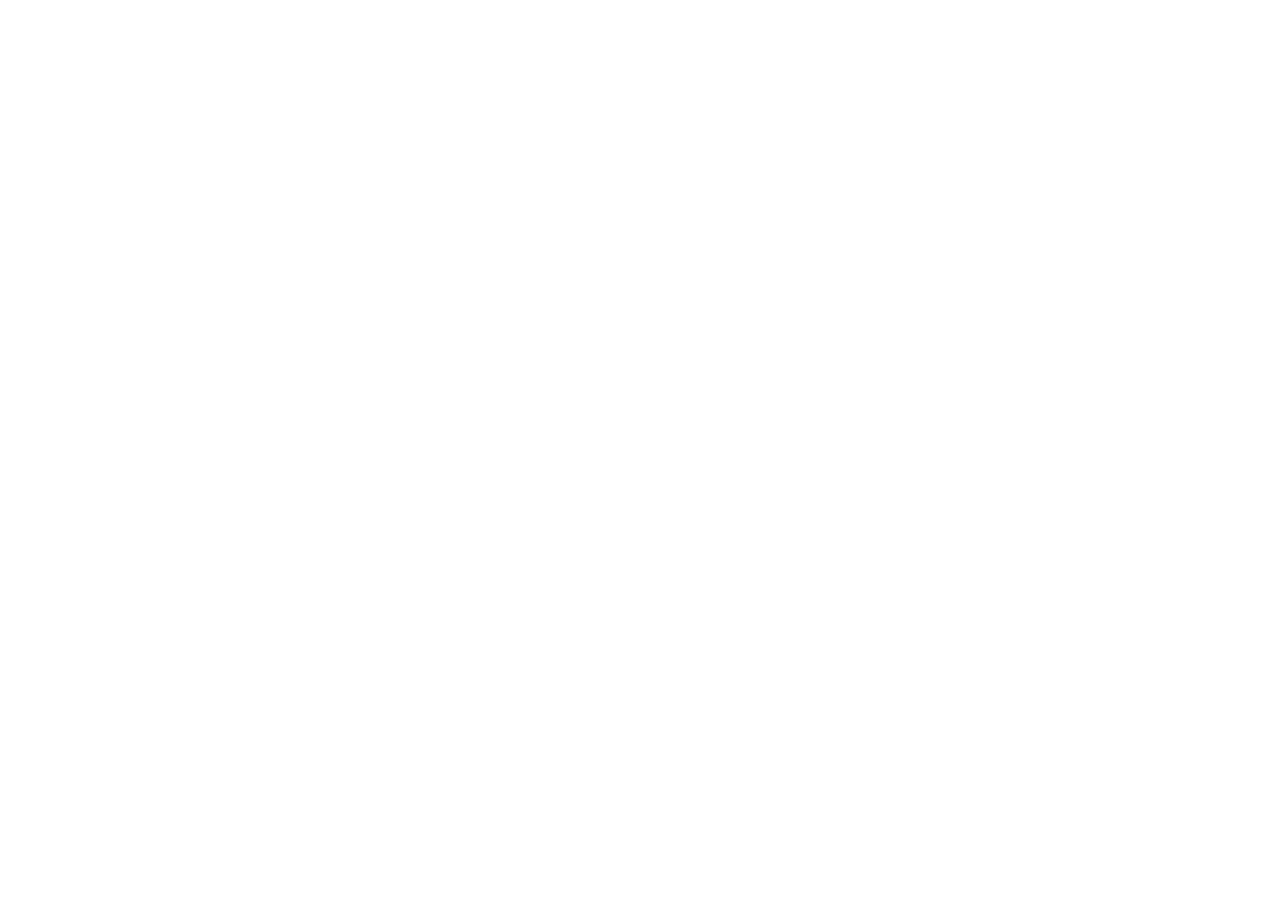
==== index.html @ 17f377a2 "updated" ====
<!DOCTYPE html>
<html lang="en">
<head>
    <meta charset="UTF-8">
    <meta name="viewport" content="width=device-width, initial-scale=1.0">
    <title>Document</title>
</head>
<body>
    
</body>
</html>
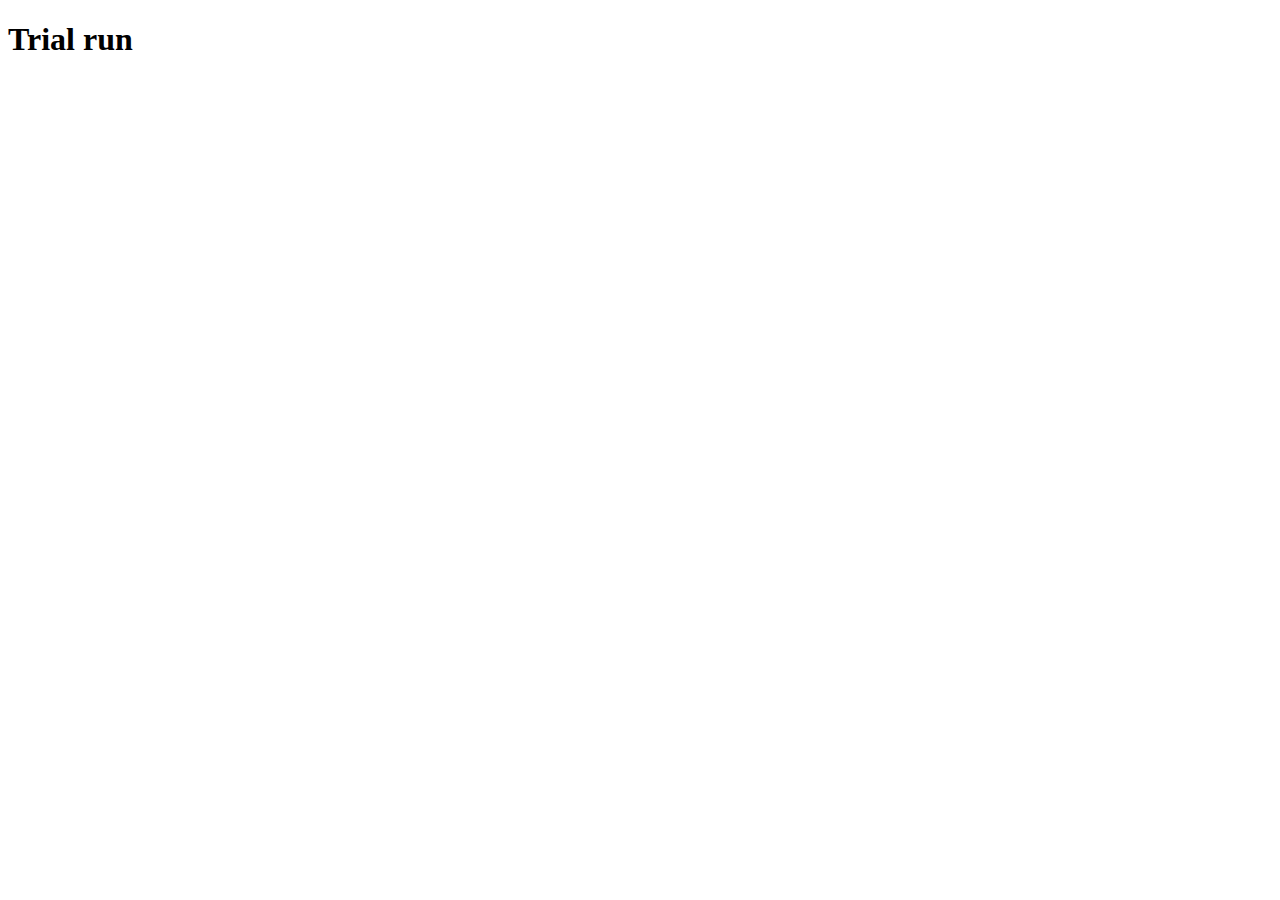
==== commit cbd211a1: "update1" ====
--- a/index.html
+++ b/index.html
@@ -6,6 +6,8 @@
     <title>Document</title>
 </head>
 <body>
-    
+    <h1>
+        Trial run 
+    </h1>
 </body>
 </html>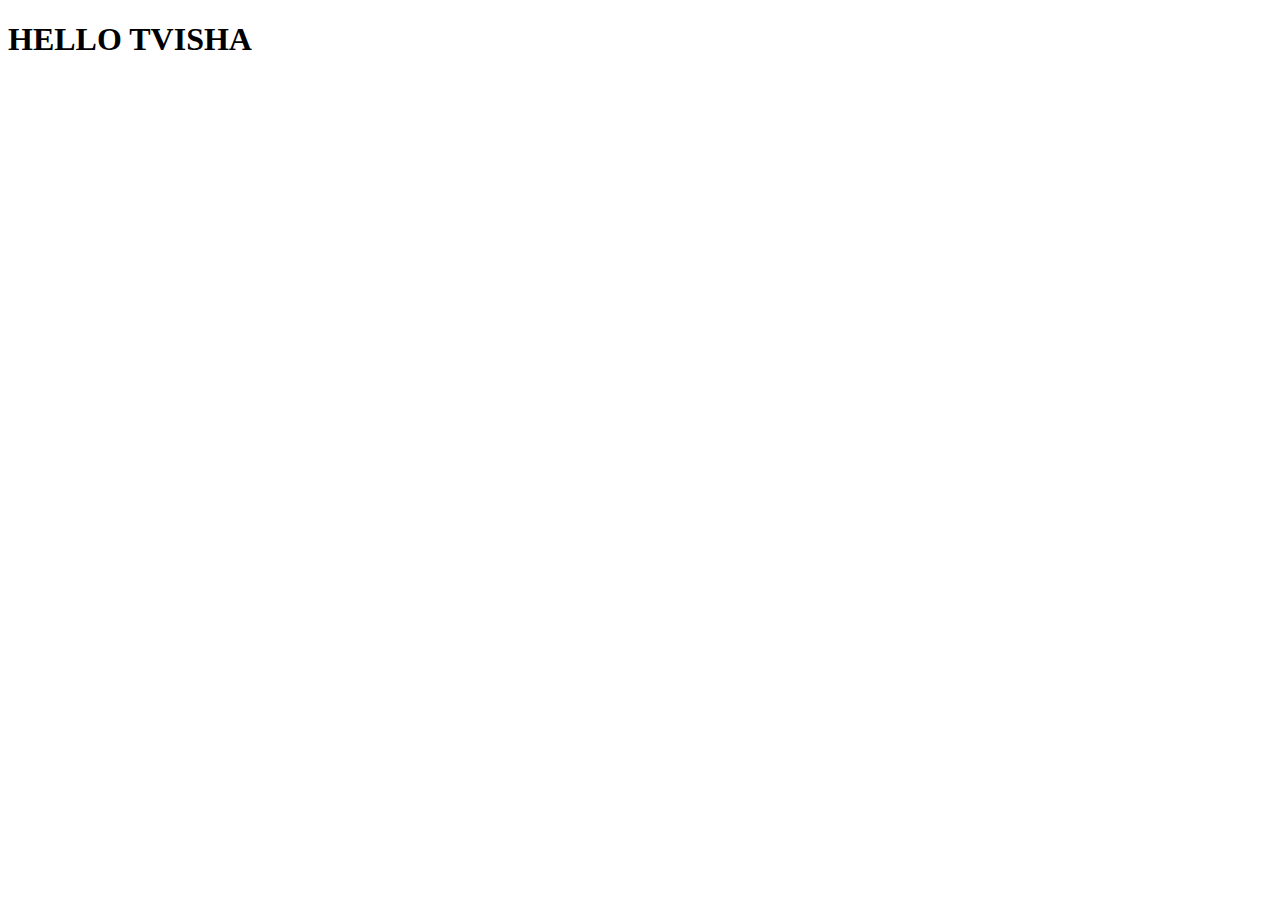
==== commit 7ef5d759: "UDATED" ====
--- a/index.html
+++ b/index.html
@@ -6,8 +6,7 @@
     <title>Document</title>
 </head>
 <body>
-    <h1>
-        Trial run 
-    </h1>
+    <h1>HELLO TVISHA</h1>
+    
 </body>
 </html>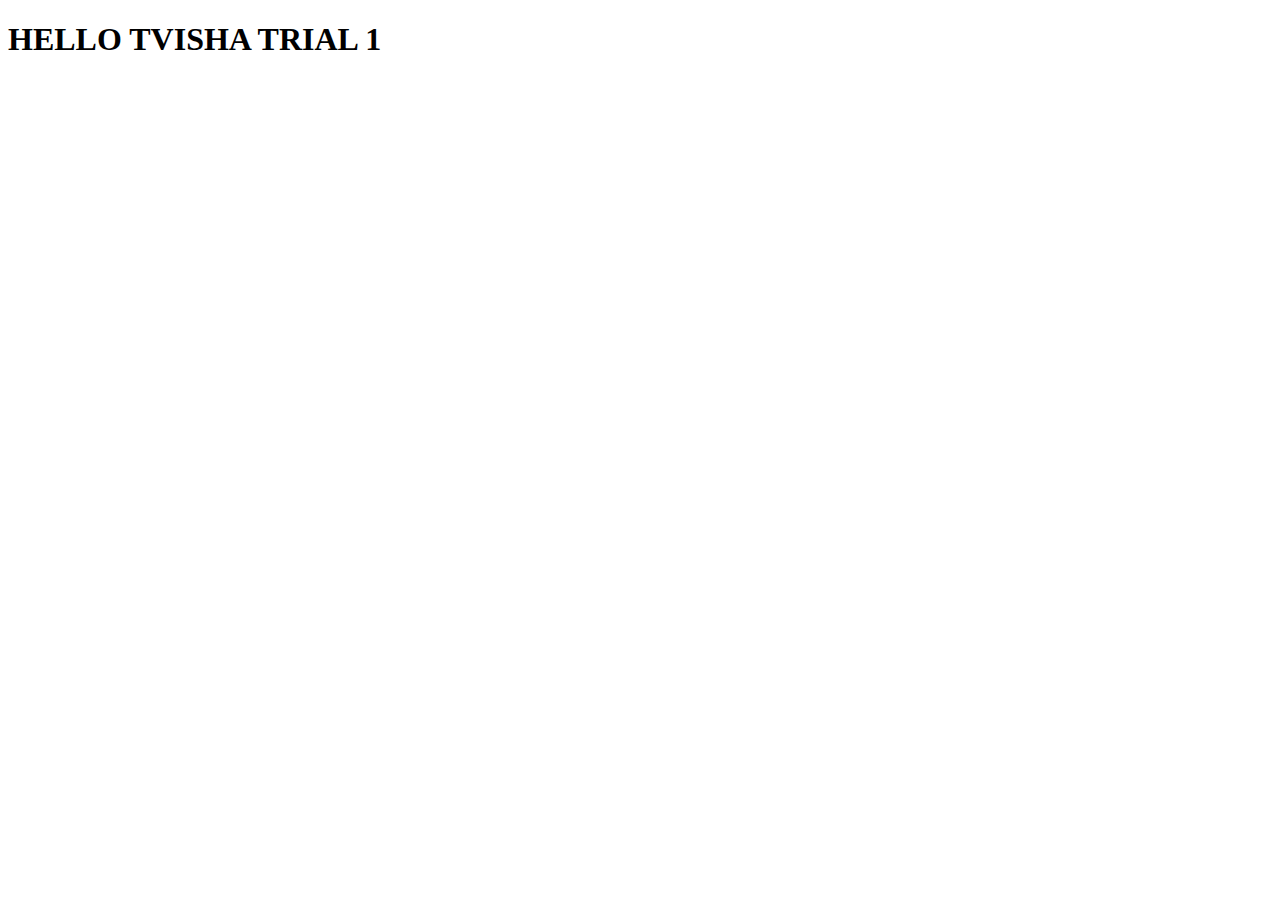
==== commit ad50cb15: "Updated" ====
--- a/index.html
+++ b/index.html
@@ -6,7 +6,7 @@
     <title>Document</title>
 </head>
 <body>
-    <h1>HELLO TVISHA</h1>
+    <h1>HELLO TVISHA TRIAL 1</h1>
     
 </body>
 </html>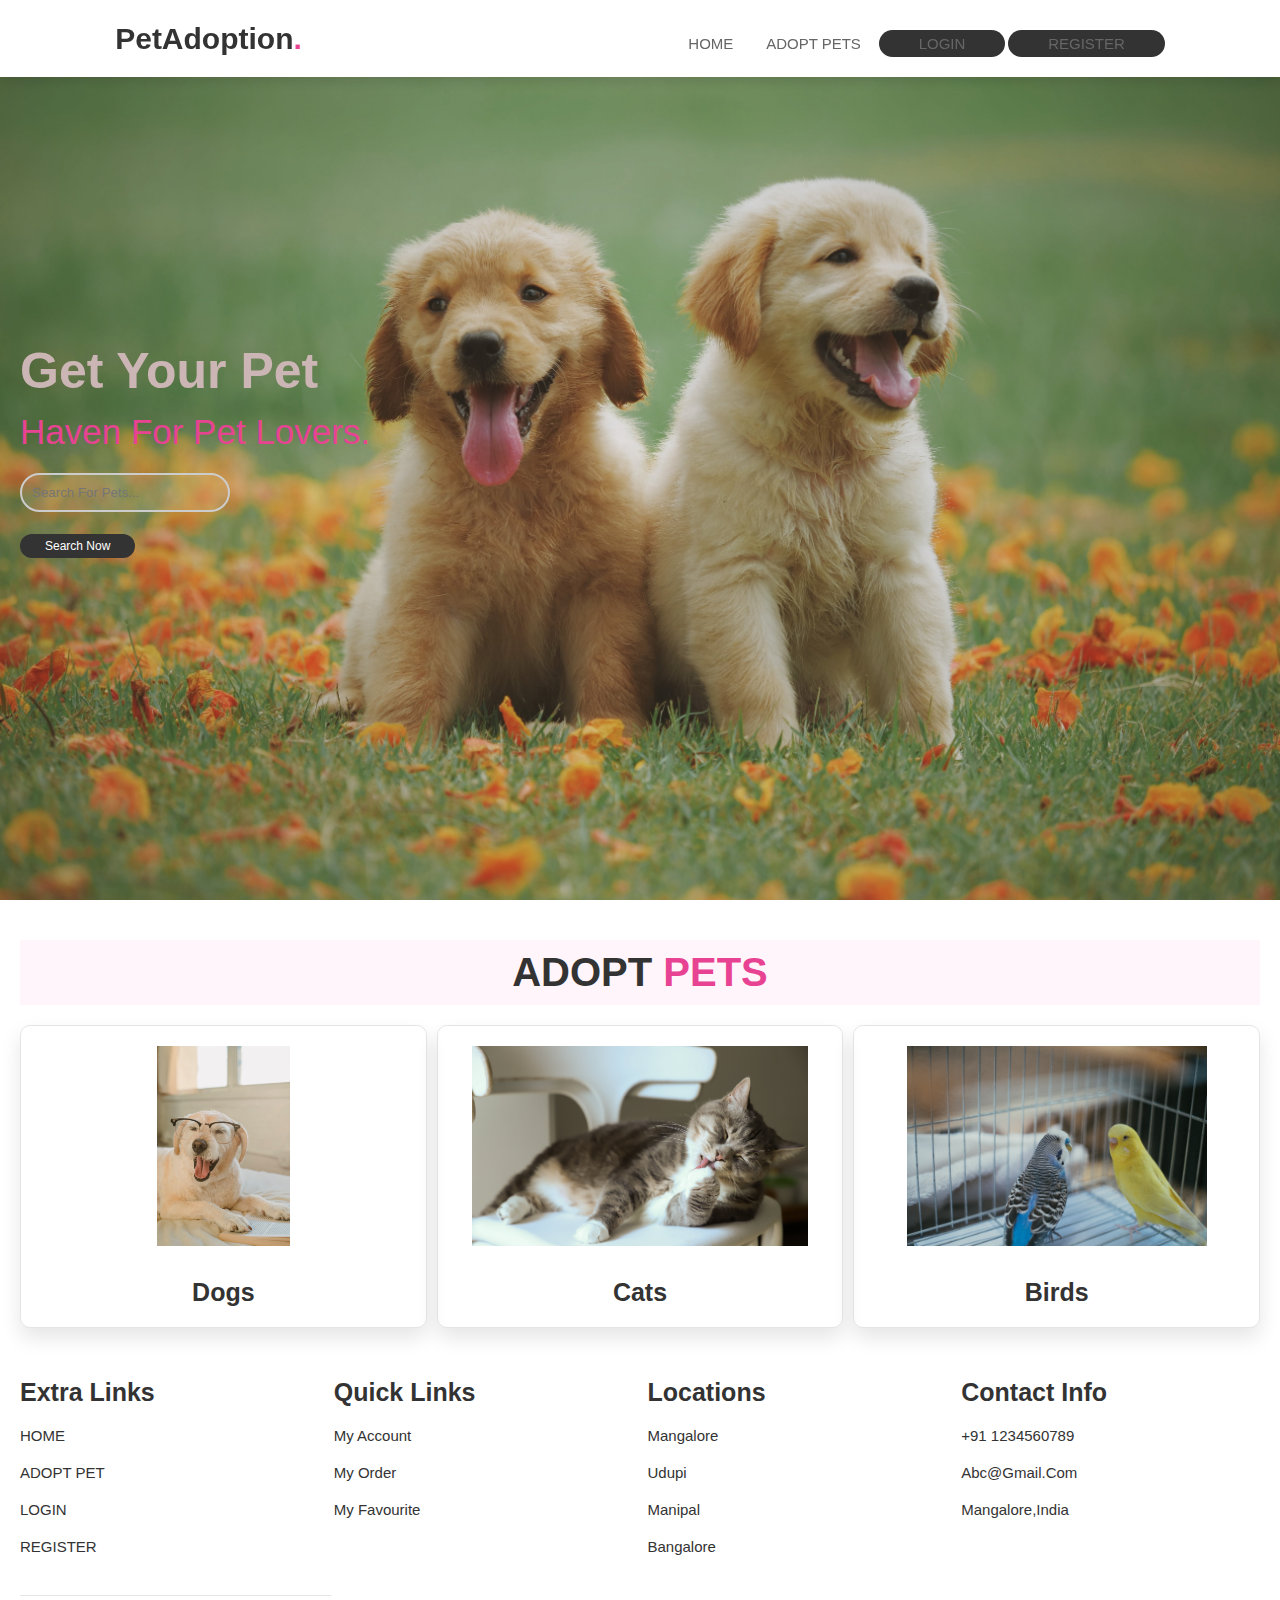
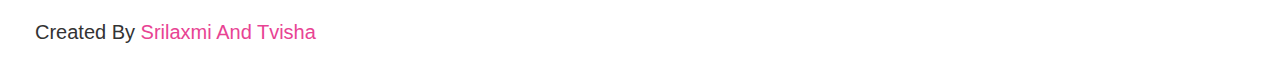
==== commit 7dbe0ac4: "changes updated" ====
--- a/index.html
+++ b/index.html
@@ -4,9 +4,361 @@
     <meta charset="UTF-8">
     <meta name="viewport" content="width=device-width, initial-scale=1.0">
     <title>Document</title>
+   <!-- <link rel="stylesheet" href="styles1.css"> -->
+
+<style>
+    :root{
+    --pink:#e84393;
+    --grey:#F2F3F5;   
+}
+*{
+    margin:0; padding:0;
+    box-sizing: border-box;
+    font-family: Verdana, Geneva, Tahoma, sans-serif;
+    outline: none; border: none;
+    text-decoration: none;
+    text-transform: capitalize;
+    transition: .2s linear;
+}
+
+html{
+    font-size: 62.5%;
+    scroll-behavior: smooth;
+    scroll-padding-top: 6rem;
+    overflow-x: hidden;
+}
+section{
+    padding: 2rem 9%;
+}
+
+.btn{
+    display:inline-block;
+    margin-top: 1rem;
+    border-radius: 5rem;
+    background: #333;
+    color: #fff;
+    padding: .5rem 2.5rem;
+    cursor:pointer;
+    font-size: 1.2rem;
+}
+
+.btn:hover{
+    background: var(--grey);
+}
+
+header{
+    position :fixed;
+    top :0; left :0; right :0;
+    background: #ffffff;
+    padding: 2rem 9%;
+    display:flex;
+    align-items: center;
+    justify-content: space-between;
+    z-index:1000;
+    box-shadow: 0 .5rem 1rem rgba(0,0,0,.1);
+}
+
+header .logo{
+    font-size: 3rem;
+    color: #333;
+    font-weight: bolder;
+}
+
+header .logo span{
+    color: var(--pink);
+}
+
+header .navbar a{
+    font-size: 1.5rem;
+    padding:0 1.5rem;
+    color:#666;
+}
+
+header .navbar a:hover{
+    color:var(--pink);
+}
+
+section{
+    padding: 2rem;
+}
+
+.home{
+    display: flex;
+    align-items: center;
+    min-height: 100vh;
+    background-image: url("images/pet paw.jpg");
+    background-size: cover;
+    background-position: center;
+}
+
+.home .content{
+    max-width: 50rem;
+}
+
+.home .content h3{
+    font-size: 5rem;
+    color:#ccb5b5;
+    padding:1rem 0;
+    line-height: 1;
+}
+
+.home .content span{
+    font-size: 3.5rem;
+    color:var(--pink);
+    padding: 1rem 0;
+    line-height: 1.5;
+}
+.home .content .search-bar input[type="text"] {
+    width: 60%;
+    padding: 10px;
+    border: 2px solid #ccc;
+    border-radius: 5rem;
+    background-color: rgba(255, 255, 255, 0.1);
+    color: #fff;
+}
+
+/*
+.home .content p{
+    font-size: 2rem;
+    color:#999;
+    padding: 1rem 0;
+    line-height: 1.5;
+}
+*/
+
+.heading{
+    text-align: center;
+    font-size: 4rem;
+    color: #333;
+    padding: 1rem;
+    margin: 2rem 0;
+    background: rgba(255, 51, 153,.05);
+}
+
+.heading span{
+    color: var(--pink);
+}
+
+.animals .box-container{
+    display:flex;
+    flex-wrap:wrap;
+    gap:1rem;
+}
+
+.animals .box-container .box{
+    flex:1 1 30rem;
+    box-shadow: 0 1rem 2rem rgba(0,0,0,.1);
+    border-radius: 1rem;
+    border: .1rem solid rgba(0,0,0,.1);
+    position: relative;
+    background-color: rgba(rgb(83, 75, 75), green, blue, alpha);
+}
+
+.animals .box-container .box .image{
+    position: relative;
+    text-align: center;
+    padding-top: 2rem;
+    overflow: hidden;
+}
+
+.animals .box-container .box .image img{
+    height: 20rem;
+}
+
+.animals .box-container .box:hover .image img{
+    transform: scale(1.1);
+    cursor: pointer;
+}
+
+.animals .box-container .box .content{
+    padding:2rem;
+    text-align: center;
+}
+
+.animals .box-container .box .content h3{
+    font-size: 2.5rem;
+    color:#333;
+    font-weight: bolder;
+    padding-top: 1rem;
+}
+
+.footer .box-container{
+    display: flex;
+    flex-wrap: wrap;
+    gap: 1.5rem;
+}
+
+.footer .box-container .box{
+    flex:1 1 25rem;
+}
+
+.footer .box-container .box h3{
+    color:#333;
+    font-size: 2.5rem;
+    padding:1rem 0;
+}
+
+.footer .box-container .box a{ 
+    display: block;
+    color:#333;
+    font-size: 1.5rem;
+    padding:1rem 0;
+}
+
+.footer .box-container .box a:hover{ 
+    color:var(--pink);
+    text-decoration: underline;
+}
+
+.footer .credit{
+    text-align: center;
+    padding: 1.5rem;
+    margin-top: 1.5rem;
+    padding-top: 2.5rem;
+    font-size: 2rem;
+    color: #333;
+    border-top: .1rem solid rgba(0,0,0,.1);
+}
+
+.footer .credit span{
+    color:var(--pink);
+}
+
+
+@media (max-width:991px){
+    html{
+        font-size: 62.5%;
+    } 
+    header{
+        padding: 2rem;
+    }
+}
+
+@media (max-width:768px){
+    header .navbar{
+        position:absolute;
+        top:0; left:0; right:0;
+        background: #eee;
+        border-top: .1rem solid rgba(0,0,0,.1);
+    }
+
+    header .navbar a{
+        margin:1.5rem;
+        padding:1.5rem;
+        background:#fff;
+        border: .1rem solid rgba(0,0,0,.1);
+        display: block;
+        clip-path: polygon(0 0, 100% 0, 100% 0, 0 0);
+    }
+}
+
+@media (max-width:991px){
+    html{
+        font-size: 50%;
+    } 
+}
+</style>
+
 </head>
 <body>
-    <h1>HELLO TVISHA TRIAL 1</h1>
+    <header>
+        <a href="#" class="logo">PetAdoption<span>.</span></a>
+
+        <nav class="navbar">
+            <a href="#home">HOME</a>
+            <a href="#animals">ADOPT PETS</a>
+            <button class="btn"><a href="components\login.html">LOGIN</a></button>
+            <button class="btn"><a href="components/register.html">REGISTER</a></button>
+            
+        </nav>
+    </header>
+
+<section class="home" id="home">
     
+    <div class="content">
+        <h3>Get your Pet</h3>
+        <span>Haven for pet lovers.</span>
+        <!-- <p>lorem ipsu
+        </p> -->
+        <span>
+            <div class="search-bar">
+                <input type="text" placeholder="Search for pets...">
+            </div>
+        </span>
+        <a href="#" class="btn">Search now</a>
+    </div>
+</section>
+
+<section class ="animals" id="animals">
+    <h1 class="heading">ADOPT <span>PETS</span></h1> 
+    <div class="box-container">
+        <div class="box">
+            <div class="image">
+                <img src="images\dog.jpg" alt="">
+            </div>
+            <div class="content">
+            <h3>Dogs</h3>
+            </div>
+        </div>
+
+        <div class="box">
+            <div class="image">
+                <img src="images\cat.jpg" alt="">
+            </div>
+            <div class="content">
+               <h3>Cats</h3>
+            </div>
+        </div>
+
+        <div class="box">
+            <div class="image">
+                <img src="images\bird.jpg" alt="">
+            </div>
+            <div class="content">
+            <h3> Birds</h3>
+            </div>
+        </div>
+    </div>   
+</section>
+
+<section class="footer">
+    <div class="box-container">
+        
+        <div class="box">
+            <h3>Extra Links</h3>
+            <a href="#">HOME</a>
+            <a href="#animals">ADOPT PET</a>
+            <a href="/components/login.html">LOGIN</a>
+            <a href="/components/register.html">REGISTER</a>            
+        </div>
+
+        <div class="box">
+            <h3>Quick Links</h3>
+            <a href="#">My Account</a>
+            <a href="#">My Order</a>
+            <a href="#">My Favourite</a>
+        </div>
+
+        <div class="box">
+            <h3>Locations</h3>
+            <a href="#">Mangalore</a>
+            <a href="#">Udupi</a>
+            <a href="#">Manipal</a>
+            <a href="#">Bangalore</a>            
+        </div>
+
+        <div class="box">
+            <h3>Contact Info</h3>
+            <a href="#">+91 1234560789</a>
+            <a href="#">abc@gmail.com</a>
+            <a href="#">Mangalore,India</a>          
+        </div>
+
+    <div class="credit">
+        Created by <span> Srilaxmi and Tvisha</span>
+    </div>
+    </div>
+</section>
+
 </body>
 </html>